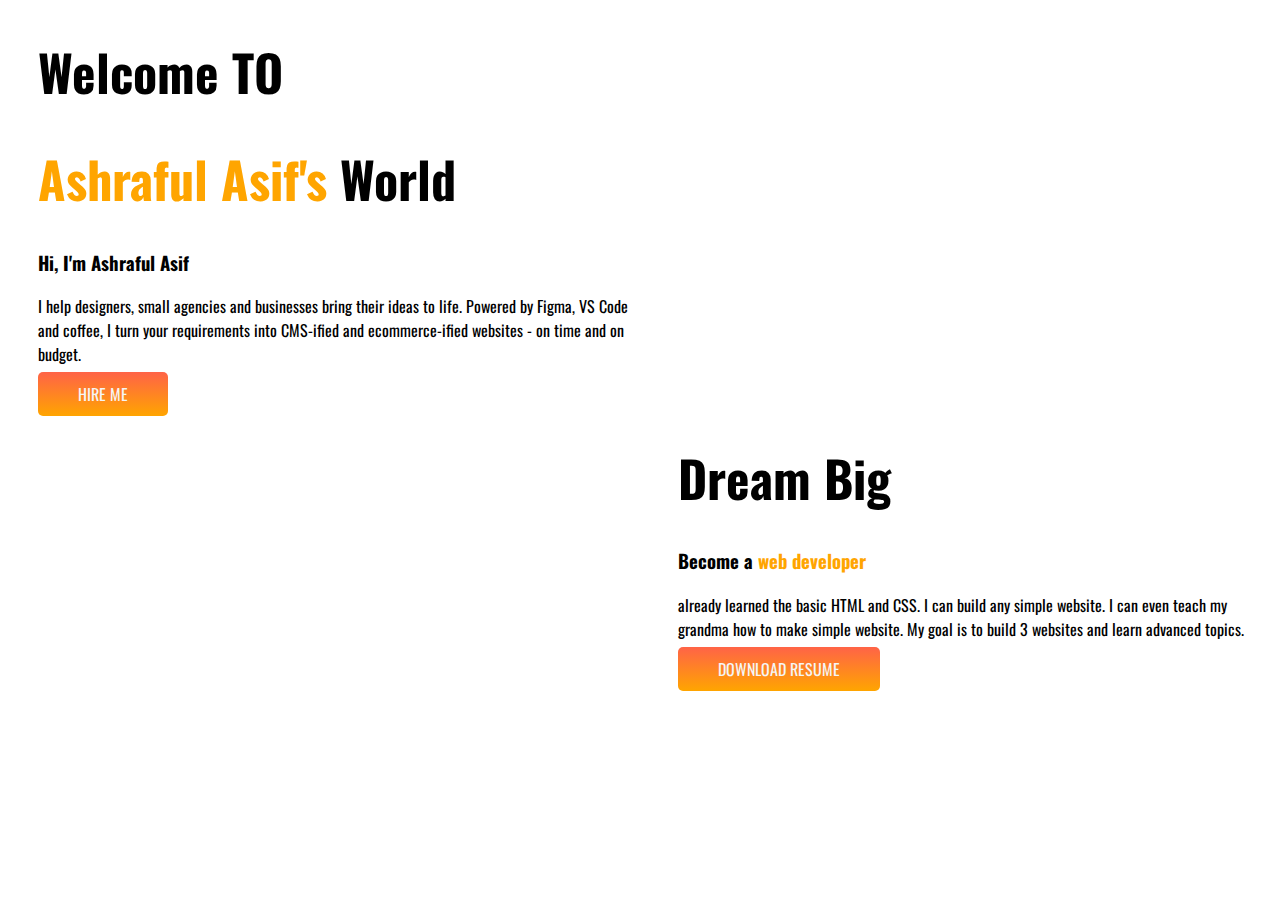
==== index.html @ 5dda8ebc "dream added" ====
<!DOCTYPE html>
<html lang="en">

<head>
    <meta charset="UTF-8">
    <meta http-equiv="X-UA-Compatible" content="IE=edge">
    <meta name="viewport" content="width=device-width, initial-scale=1.0">
    <title>Asif Protfolio</title>
    <link rel="preconnect" href="https://fonts.googleapis.com">
    <link rel="preconnect" href="https://fonts.gstatic.com" crossorigin>
    <link href="https://fonts.googleapis.com/css2?family=Oswald:wght@300&display=swap" rel="stylesheet">
    <link rel="stylesheet" href="style.css">
</head>

<body>
    <section class="top-banner">
        <div class="half-width">
            <h1>Welcome TO</h1>
            <h1><span class="orange-color">Ashraful Asif's</span> World</h1>
            <h3>Hi, I'm Ashraful Asif </h3>
            <p>I help designers, small agencies and businesses bring their ideas to life. Powered by Figma, VS Code and
                coffee,
                I turn your requirements into CMS-ified and ecommerce-ified websites - on time and on budget. </p>
            <a class="link-button" target="_blank" href="https://www.programming-hero.com/"> HIRE ME </a>
        </div>
        <div class="half-width">
            <img src="images/asif1.png" alt="">
        </div>
    </section>

    <section class="dream-big">
        <div class="half-width">
            <img src="images/asif2.png" alt="">
        </div>
        <div class="half-width">
            <h1>Dream Big</h1>
            <h3>Become a <span class="orange-color">web developer</span></h3>

            <p> already learned the basic HTML and CSS. I can build any simple website. I can even teach my grandma how
                to make simple website. My goal is to build 3 websites and learn advanced topics. </p>
            <a class="link-button" target="_blank" href="https://www.programming-hero.com/">DOWNLOAD RESUME </a>
        </div>

    </section>
</body>

</html>
---- style.css ----
body {
    font-family: 'Oswald', sans-serif;
    margin: 0;
}

h1 {
    font-size: 50px;
}

.orange-color {
    color: orange;
}

section {
    display: flex;
}

.half-width {
    width: 50%;
    padding-left: 3%;
}

.half-width img {
    width: 80%;
}

.link-button {
    text-decoration: none;
    background-image: linear-gradient(tomato, orange);
    padding: 10px 40px;
    color: whitesmoke;
    font-weight: 400px;
    border-radius: 5px;
}

.top-banner {
    background-image: url(images/top-banner.png);
    background-repeat: no-repeat;

}

.dream-big {
    background-image: url(images/dream-bg.png);
    background-repeat: no-repeat;
    background-position: right;
}
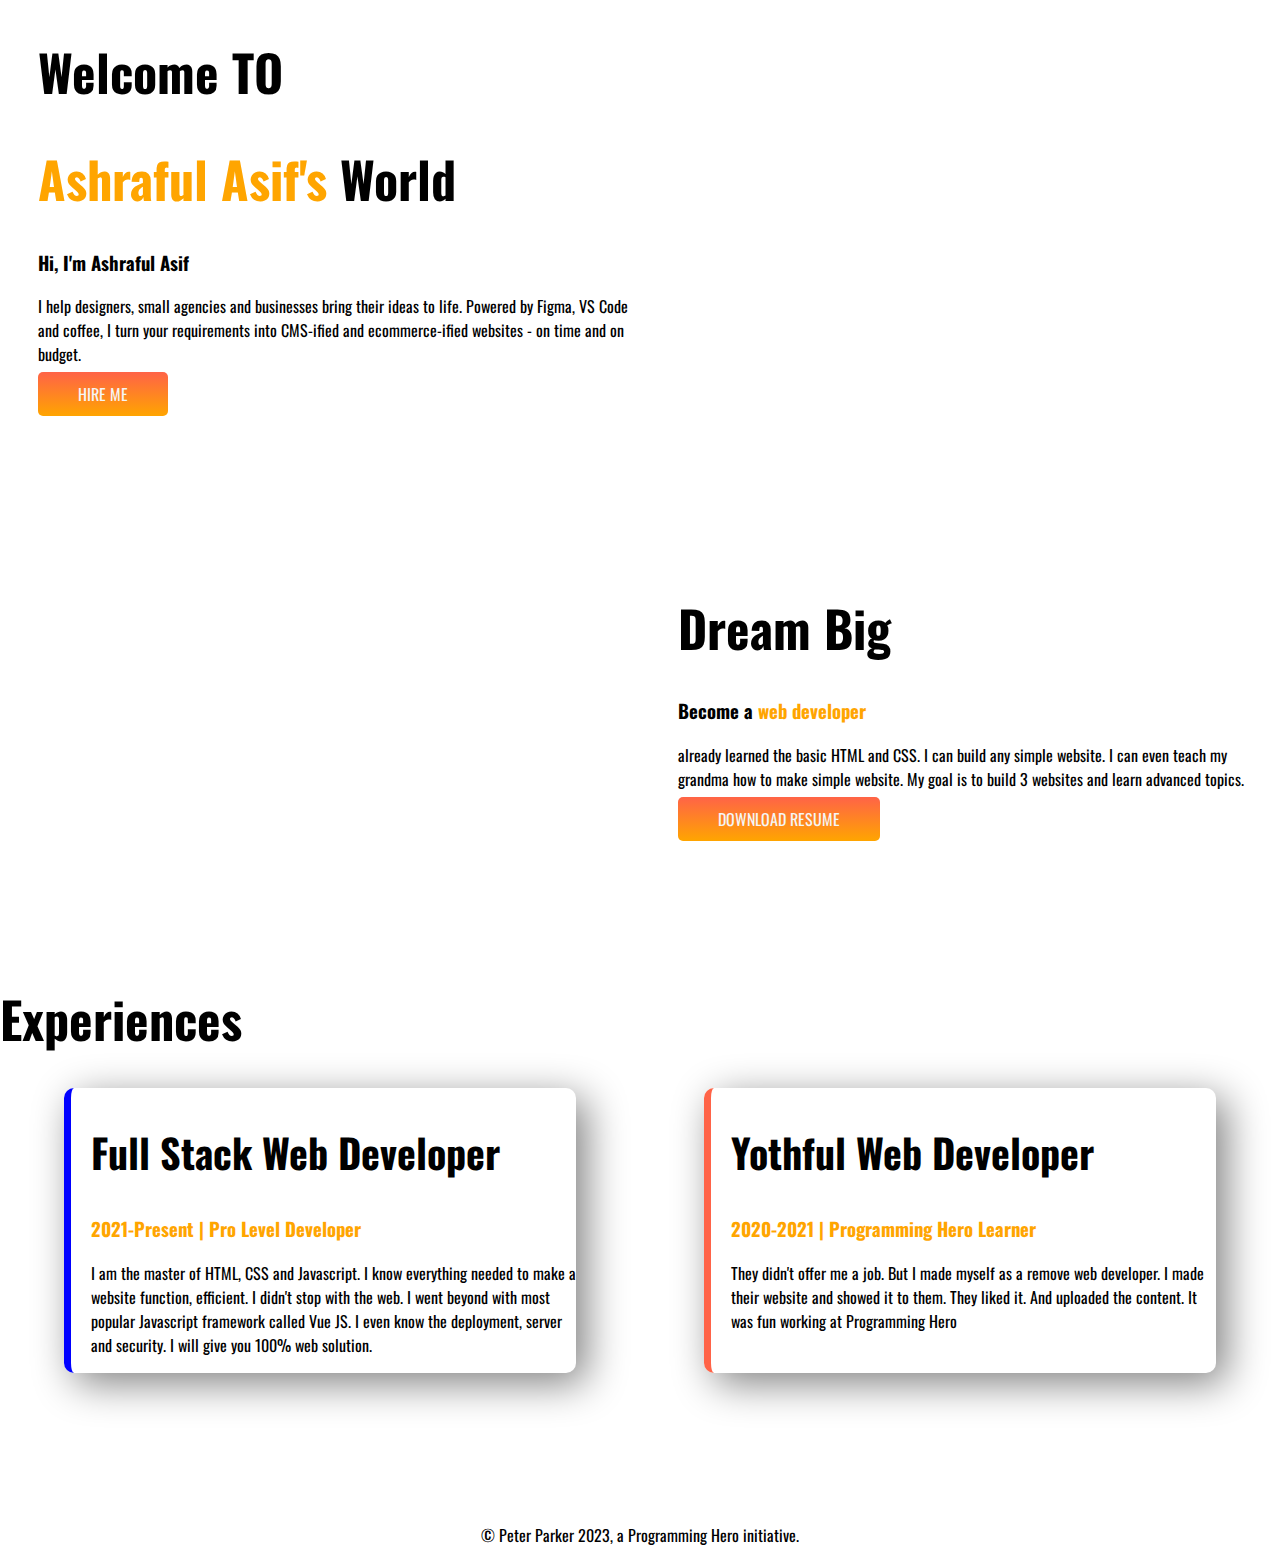
==== commit 707f8bdf: "last part" ====
--- a/index.html
+++ b/index.html
@@ -13,7 +13,7 @@
 </head>
 
 <body>
-    <section class="top-banner">
+    <section class="top-banner flexible-container">
         <div class="half-width">
             <h1>Welcome TO</h1>
             <h1><span class="orange-color">Ashraful Asif's</span> World</h1>
@@ -28,7 +28,7 @@
         </div>
     </section>
 
-    <section class="dream-big">
+    <section class="dream-big flexible-container">
         <div class="half-width">
             <img src="images/asif2.png" alt="">
         </div>
@@ -40,8 +40,33 @@
                 to make simple website. My goal is to build 3 websites and learn advanced topics. </p>
             <a class="link-button" target="_blank" href="https://www.programming-hero.com/">DOWNLOAD RESUME </a>
         </div>
+    </section>
 
+    <section class="experience-area">
+        <h1>Experiences </h1>
+        <div class="flexible-container">
+            <div id="full-stack" class="experience-item">
+                <h2>Full Stack Web Developer </h2>
+                <h3 class="orange-color">2021-Present | Pro Level Developer</h3>
+                <p>I am the master of HTML, CSS and Javascript. I know everything needed to make a website function,
+                    efficient. I didn't stop with the web. I went beyond with most popular Javascript framework called
+                    Vue
+                    JS. I even know the deployment, server and security. I will give you 100% web solution.</p>
+            </div>
+
+            <div id="yothful" class="experience-item">
+                <h2>Yothful Web Developer </h2>
+                <h3 class="orange-color">2020-2021 | Programming Hero Learner</h3>
+                <p>They didn't offer me a job. But I made myself as a remove web developer. I made their website and
+                    showed
+                    it to them. They liked it. And uploaded the content. It was fun working at Programming Hero</p>
+            </div>
+
+        </div>
     </section>
 </body>
+<footer>
+    <p>© Peter Parker 2023, a Programming Hero initiative.</p>
+</footer>
 
 </html>--- a/style.css
+++ b/style.css
@@ -7,12 +7,17 @@
     font-size: 50px;
 }
 
+h2 {
+    font-size: 40px;
+}
+
 .orange-color {
     color: orange;
 }
 
-section {
+.flexible-container {
     display: flex;
+    margin-bottom: 150px;
 }
 
 .half-width {
@@ -43,4 +48,32 @@
     background-image: url(images/dream-bg.png);
     background-repeat: no-repeat;
     background-position: right;
+}
+
+.experience-item {
+    width: 40%;
+    margin-left: 5%;
+    margin-right: 5%;
+    padding-left: 20px;
+    box-shadow: 10px 10px 40px grey;
+    border-radius: 10px;
+
+}
+
+.experience-area {
+    background-image: url(images/exp-bg.png);
+    background-position: left;
+    background-repeat: no-repeat;
+}
+
+#full-stack {
+    border-left: 7px solid blue;
+}
+
+#yothful {
+    border-left: 7px solid tomato;
+}
+
+footer p {
+    text-align: center;
 }